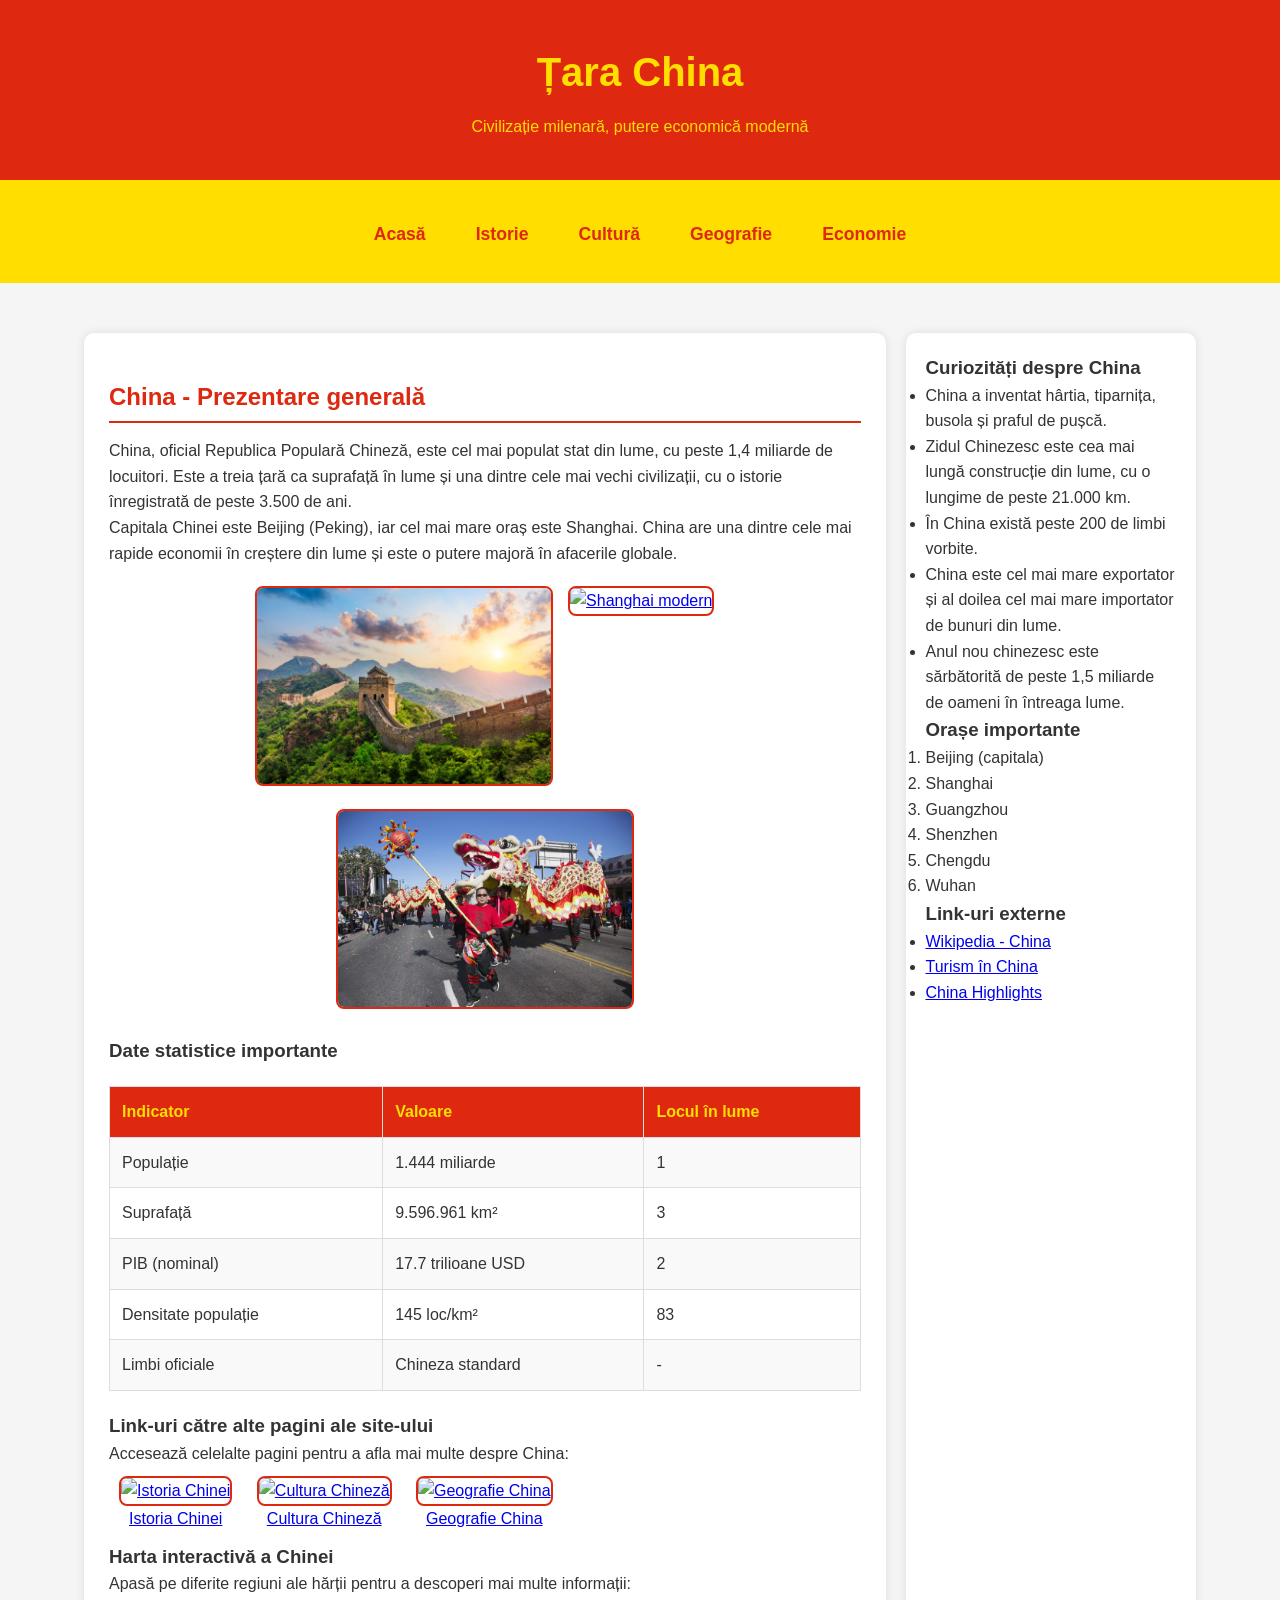
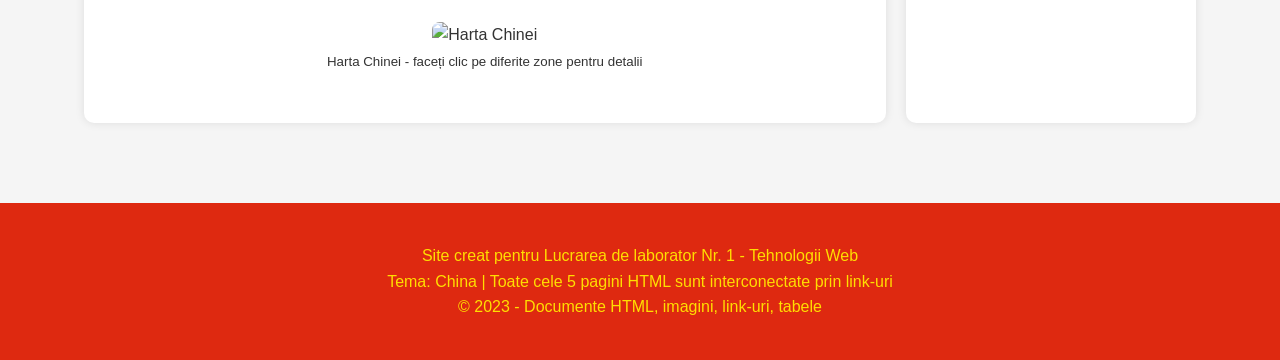
==== index.html @ f01a61a8 "Add files via upload Pentru cursul Tehnologii Web" ====
<!DOCTYPE html>
<html lang="ro">
<head>
    <meta charset="UTF-8">
    <meta name="viewport" content="width=device-width, initial-scale=1.0">
    <title>China - Pagina Principală</title>
    <link rel="stylesheet" type="text/css" href="./css/styles.css">
    
</head>
<body>
    <header>
        <div class="container">
            <h1>Țara China</h1>
            <p>Civilizație milenară, putere economică modernă</p>
        </div>
    </header>
    
    <nav>
        <div class="container">
            <ul>
                <li><a href="index.html">Acasă</a></li>
                <li><a href="pages/istorie.html">Istorie</a></li>
                <li><a href="cultura.html">Cultură</a></li>
                <li><a href="geografie.html">Geografie</a></li>
                <li><a href="economie.html">Economie</a></li>
            </ul>
        </div>
    </nav>
    
    <div class="container">
        <div class="main-content">
            <div class="content">
                <h2>China - Prezentare generală</h2>
                <p>China, oficial Republica Populară Chineză, este cel mai populat stat din lume, cu peste 1,4 miliarde de locuitori. Este a treia țară ca suprafață în lume și una dintre cele mai vechi civilizații, cu o istorie înregistrată de peste 3.500 de ani.</p>
                
                <p>Capitala Chinei este Beijing (Peking), iar cel mai mare oraș este Shanghai. China are una dintre cele mai rapide economii în creștere din lume și este o putere majoră în afacerile globale.</p>
                
                <div class="image-gallery">
                    <a href="https://ro.wikipedia.org/wiki/Marele_Zid_Chinezesc"><img src="img/greatwall.jpg" alt="Zidul Chinezesc"></a>
                    <a href="https://ro.wikipedia.org/wiki/Shanghai#%22Perla_Orientului%22_rena%C8%99te"><img src="https://images.unsplash.com/photo-1493976040374-85c8e12f0c0e?ixlib=rb-1.2.1&auto=format&fit=crop&w-600&q=80" alt="Shanghai modern"></a>
                    <a href="https://md.china-embassy.gov.cn/eng/whjy/200501/t20050128_2732259.htm"><img src="img/newyear.jpg" alt="Tradiții chinezești"></a>
                </div>
                
                <h3>Date statistice importante</h3>
                <table>
                    <tr>
                        <th>Indicator</th>
                        <th>Valoare</th>
                        <th>Locul în lume</th>
                    </tr>
                    <tr>
                        <td>Populație</td>
                        <td>1.444 miliarde</td>
                        <td>1</td>
                    </tr>
                    <tr>
                        <td>Suprafață</td>
                        <td>9.596.961 km²</td>
                        <td>3</td>
                    </tr>
                    <tr>
                        <td>PIB (nominal)</td>
                        <td>17.7 trilioane USD</td>
                        <td>2</td>
                    </tr>
                    <tr>
                        <td>Densitate populație</td>
                        <td>145 loc/km²</td>
                        <td>83</td>
                    </tr>
                    <tr>
                        <td>Limbi oficiale</td>
                        <td>Chineza standard</td>
                        <td>-</td>
                    </tr>
                </table>
                
                <h3>Link-uri către alte pagini ale site-ului</h3>
                <p>Accesează celelalte pagini pentru a afla mai multe despre China:</p>
                
                <div>
                    <a href="istorie.html" class="image-link">
                        <img src="https://images.unsplash.com/photo-1544025162-d76694265947?ixlib=rb-1.2.1&auto=format&fit=crop&w=600&q=80" alt="Istoria Chinei">
                        <div>Istoria Chinei</div>
                    </a>
                    
                    <a href="cultura.html" class="image-link">
                        <img src="https://images.unsplash.com/photo-1556742049-0cfed4f6a45d?ixlib=rb-1.2.1&auto=format&fit=crop&w=600&q=80" alt="Cultura Chineză">
                        <div>Cultura Chineză</div>
                    </a>
                    
                    <a href="geografie.html" class="image-link">
                        <img src="https://upload.wikimedia.org/wikipedia/commons/thumb/d/da/Shanghai_-_Nanjing_Road.jpeg/250px-Shanghai_-_Nanjing_Road.jpeg" alt="Geografie China">
                        <div>Geografie China</div>
                    </a>
                </div>
                
                <h3>Harta interactivă a Chinei</h3>
                <p>Apasă pe diferite regiuni ale hărții pentru a descoperi mai multe informații:</p>
                
                <div class="map-container">
                    <img id="china-map" src="https://upload.wikimedia.org/wikipedia/commons/thumb/e/ef/China_%28orthographic_projection%29.svg/800px-China_%28orthographic_projection%29.svg.png" alt="Harta Chinei" usemap="#chinamap">
                    
                    <map name="chinamap">
                        <area shape="rect" coords="450,250,550,350" href="geografie.html#beijing" alt="Beijing" title="Beijing - Capitala Chinei">
                        <area shape="circle" coords="550,400,40" href="geografie.html#shanghai" alt="Shanghai" title="Shanghai - Cel mai mare oraș">
                        <area shape="poly" coords="350,450,400,420,450,430,430,480,380,490" href="geografie.html#hongkong" alt="Hong Kong" title="Hong Kong - Regiune administrativă specială">
                    </map>
                    <p><small>Harta Chinei - faceți clic pe diferite zone pentru detalii</small></p>
                </div>
            </div>
            
            <div class="sidebar">
                <h3>Curiozități despre China</h3>
                <ul>
                    <li>China a inventat hârtia, tiparnița, busola și praful de pușcă.</li>
                    <li>Zidul Chinezesc este cea mai lungă construcție din lume, cu o lungime de peste 21.000 km.</li>
                    <li>În China există peste 200 de limbi vorbite.</li>
                    <li>China este cel mai mare exportator și al doilea cel mai mare importator de bunuri din lume.</li>
                    <li>Anul nou chinezesc este sărbătorită de peste 1,5 miliarde de oameni în întreaga lume.</li>
                </ul>
                
                <h3>Orașe importante</h3>
                <ol>
                    <li>Beijing (capitala)</li>
                    <li>Shanghai</li>
                    <li>Guangzhou</li>
                    <li>Shenzhen</li>
                    <li>Chengdu</li>
                    <li>Wuhan</li>
                </ol>
                
                <h3>Link-uri externe</h3>
                <ul>
                    <li><a href="https://en.wikipedia.org/wiki/China" target="_blank">Wikipedia - China</a></li>
                    <li><a href="https://www.travelchina.gov.cn/" target="_blank">Turism în China</a></li>
                    <li><a href="https://www.chinahighlights.com/" target="_blank">China Highlights</a></li>
                </ul>
            </div>
        </div>
    </div>
    
    <footer>
        <div class="container">
            <p>Site creat pentru Lucrarea de laborator Nr. 1 - Tehnologii Web</p>
            <p>Tema: China | Toate cele 5 pagini HTML sunt interconectate prin link-uri</p>
            <p>&copy; 2023 - Documente HTML, imagini, link-uri, tabele</p>
        </div>
    </footer>
</body>
</html>
---- css/styles.css ----
* {
            margin: 0;
            padding: 0;
            box-sizing: border-box;
            font-family: Arial, sans-serif;
        }
        
        body {
            background-color: #f5f5f5;
            color: #333;
            line-height: 1.6;
        }
        
        .container {
            width: 90%;
            max-width: 1200px;
            margin: 0 auto;
            padding: 20px;
        }
        
        header {
            background-color: #de2910;
            color: #ffde00;
            padding: 20px 0;
            text-align: center;
            border-bottom: 5px solid #ffde00;
        }
        
        h1 {
            font-size: 2.5rem;
            margin-bottom: 10px;
        }
        
        h2 {
            color: #de2910;
            margin: 20px 0 15px;
            padding-bottom: 5px;
            border-bottom: 2px solid #de2910;
        }
        
        nav {
            background-color: #ffde00;
            padding: 15px 0;
        }
        
        nav ul {
            display: flex;
            justify-content: center;
            list-style: none;
            flex-wrap: wrap;
        }
        
        nav li {
            margin: 0 15px;
        }
        
        nav a {
            text-decoration: none;
            color: #de2910;
            font-weight: bold;
            font-size: 1.1rem;
            padding: 5px 10px;
            border-radius: 5px;
            transition: background-color 0.3s;
        }
        
        nav a:hover {
            background-color: #de2910;
            color: #ffde00;
        }
        
        .main-content {
            display: flex;
            flex-wrap: wrap;
            margin: 30px 0;
            gap: 20px;
        }
        
        .content {
            flex: 3;
            min-width: 300px;
            background-color: white;
            padding: 25px;
            border-radius: 10px;
            box-shadow: 0 0 10px rgba(0,0,0,0.1);
        }
        
        .sidebar {
            flex: 1;
            min-width: 250px;
            background-color: white;
            padding: 20px;
            border-radius: 10px;
            box-shadow: 0 0 10px rgba(0,0,0,0.1);
        }
        
        .image-gallery {
            display: flex;
            flex-wrap: wrap;
            gap: 15px;
            margin: 20px 0;
            justify-content: center;
        }
        
        .image-gallery img {
            width: 100%;
            max-width: 300px;
            height: 200px;
            object-fit: cover;
            border-radius: 8px;
            border: 2px solid #de2910;
            transition: transform 0.3s;
        }
        
        .image-gallery img:hover {
            transform: scale(1.03);
        }
        
        table {
            width: 100%;
            border-collapse: collapse;
            margin: 20px 0;
        }
        
        table th, table td {
            border: 1px solid #ddd;
            padding: 12px;
            text-align: left;
        }
        
        table th {
            background-color: #de2910;
            color: #ffde00;
        }
        
        table tr:nth-child(even) {
            background-color: #f9f9f9;
        }
        
        .image-link {
            display: inline-block;
            margin: 10px;
            text-align: center;
        }
        
        .image-link img {
            width: 200px;
            height: 150px;
            object-fit: cover;
            border-radius: 8px;
            border: 2px solid #de2910;
        }
        
        .image-link:hover img {
            opacity: 0.9;
            border-color: #ffde00;
        }
        
        .map-container {
            margin: 25px 0;
            text-align: center;
        }
        
        #china-map {
            width: 100%;
            max-width: 800px;
            height: auto;
            border-radius: 8px;
        }
        
        footer {
            background-color: #de2910;
            color: #ffde00;
            text-align: center;
            padding: 20px 0;
            margin-top: 30px;
        }
        
        @media (max-width: 768px) {
            .main-content {
                flex-direction: column;
            }
            
            nav ul {
                flex-direction: column;
                align-items: center;
            }
            
            nav li {
                margin: 5px 0;
            }
        }
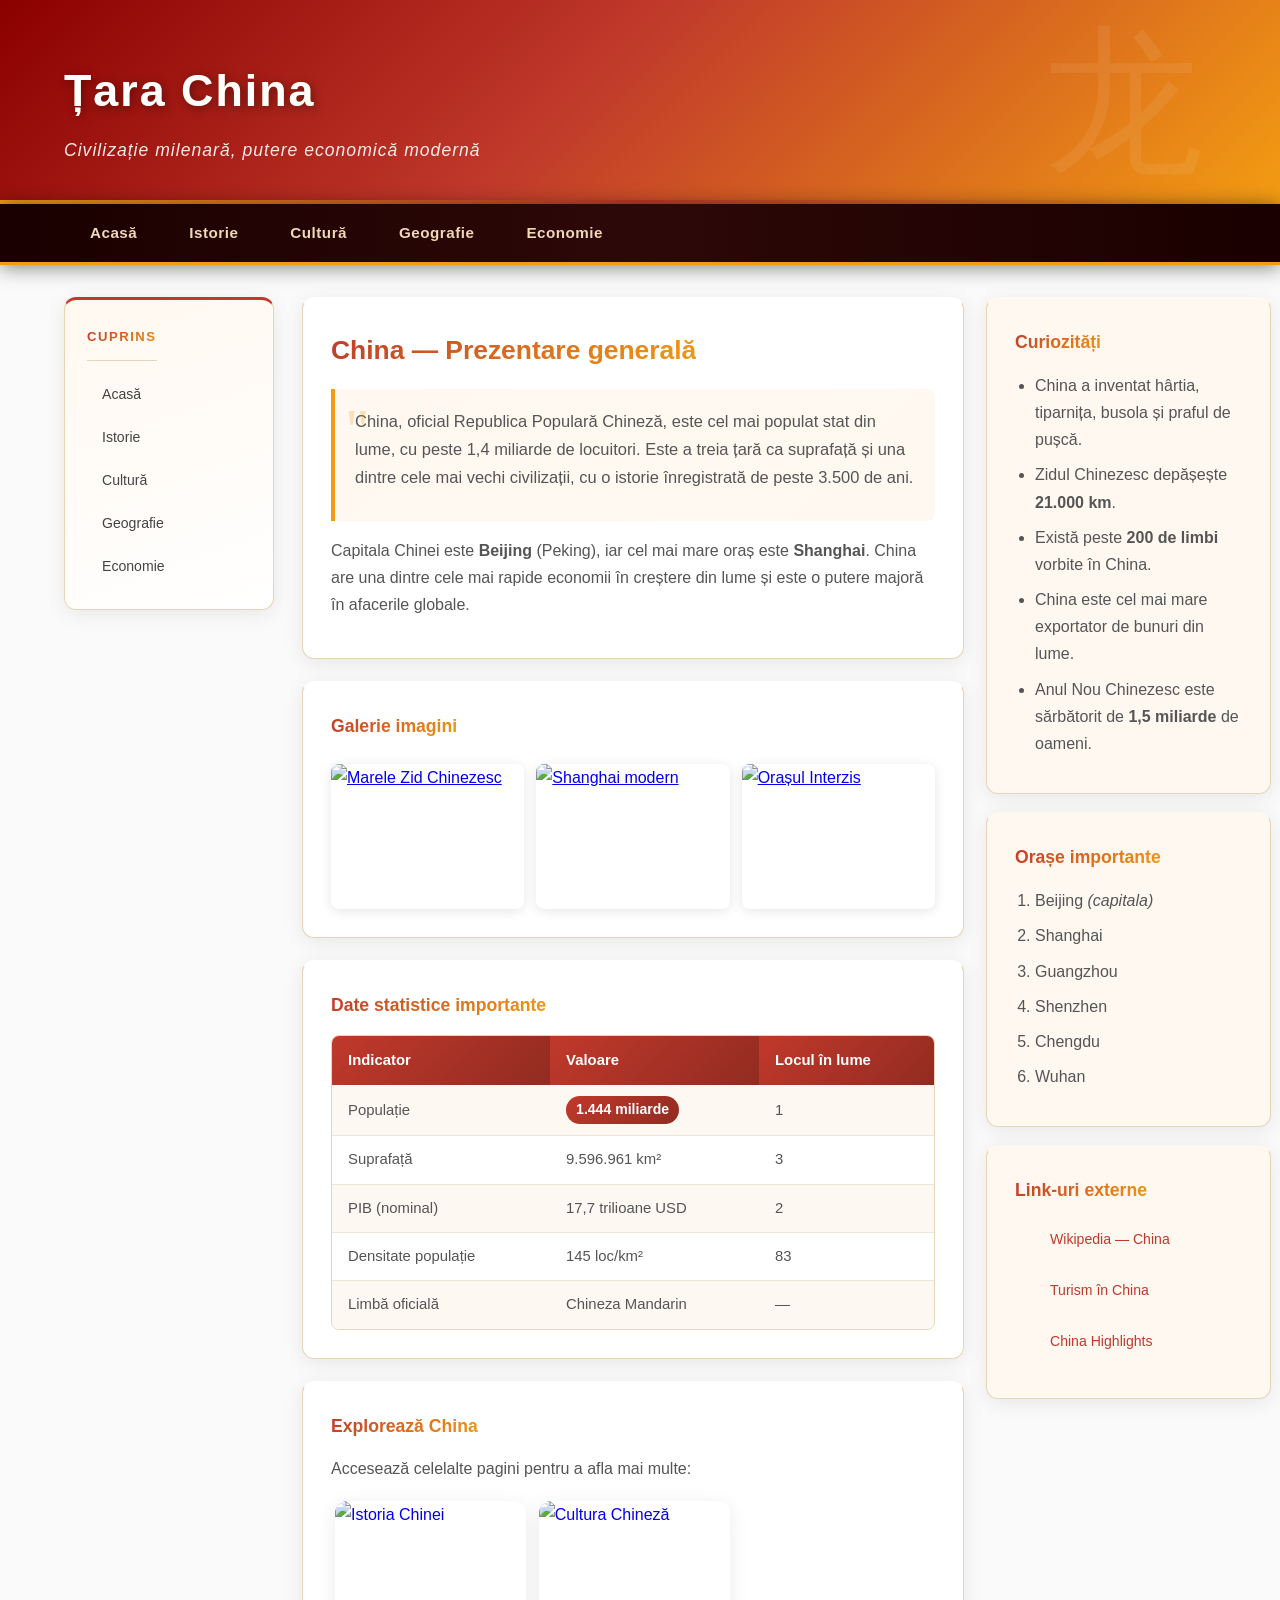
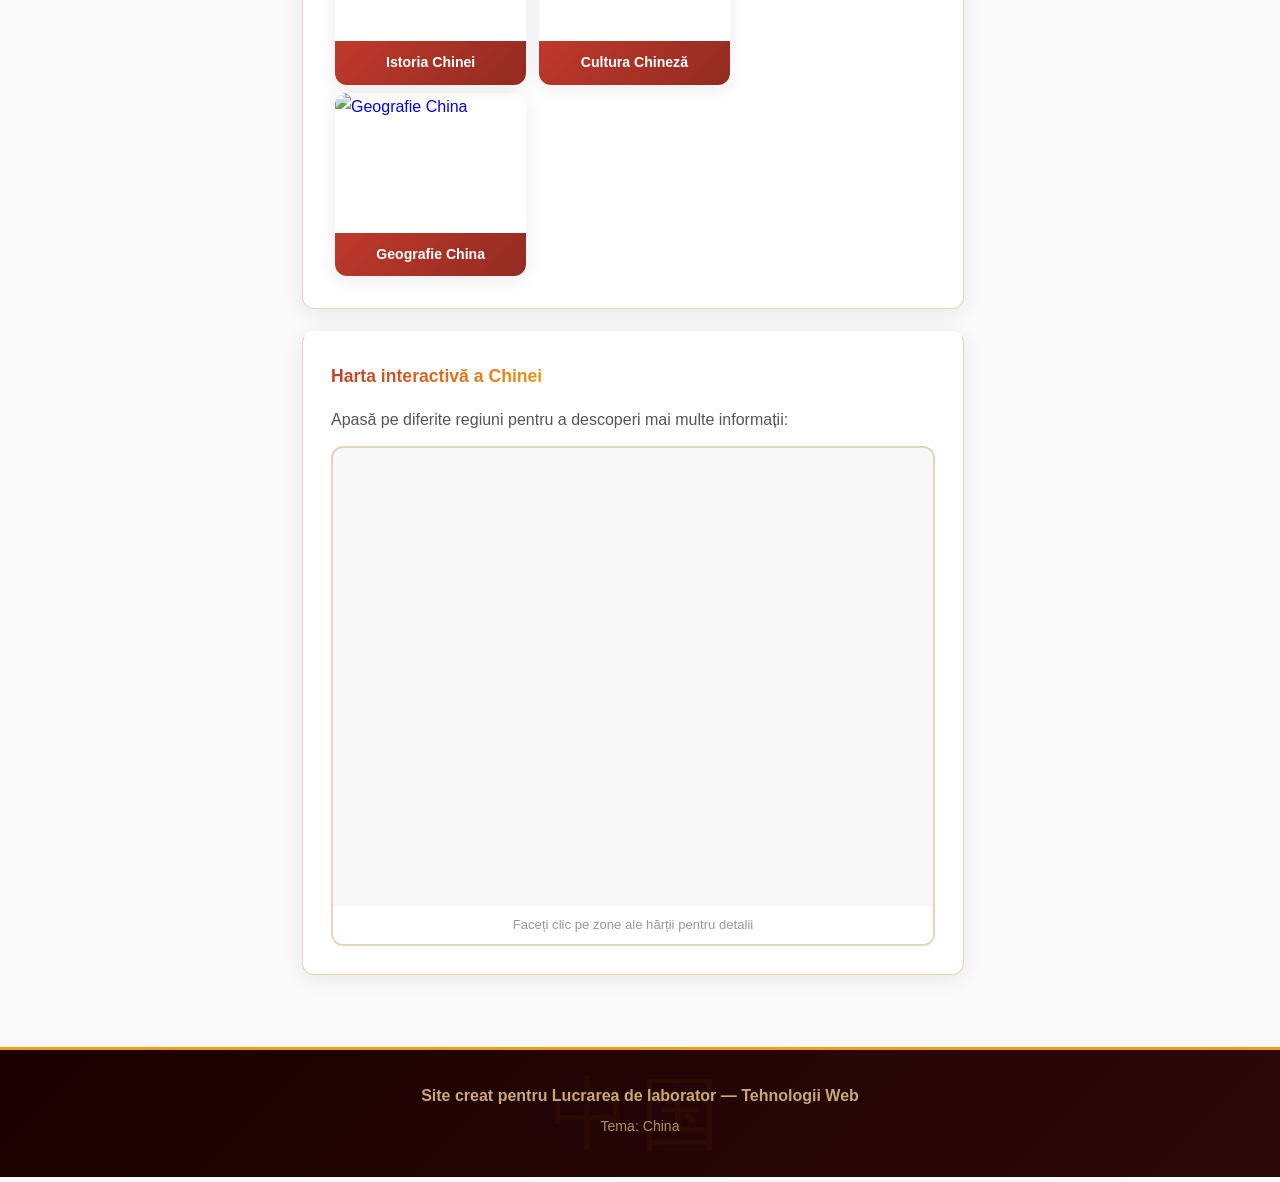
==== commit 5d492d80: "Add files via upload" ====
--- a/index.html
+++ b/index.html
@@ -3,149 +3,157 @@
 <head>
     <meta charset="UTF-8">
     <meta name="viewport" content="width=device-width, initial-scale=1.0">
-    <title>China - Pagina Principală</title>
-    <link rel="stylesheet" type="text/css" href="./css/styles.css">
-    
+    <title>China — Pagina Principală</title>
+    <link rel="stylesheet" href="css/styles.css">
 </head>
 <body>
-    <header>
-        <div class="container">
-            <h1>Țara China</h1>
+
+<header>
+    <div class="container">
+        <div class="header-content">
+            <h1 class="gradient-title">Țara China</h1>
             <p>Civilizație milenară, putere economică modernă</p>
         </div>
-    </header>
-    
-    <nav>
-        <div class="container">
-            <ul>
+    </div>
+</header>
+
+<nav>
+    <div class="container">
+        <ul>
+            <li><a href="index.html">Acasă</a></li>
+            <li><a href="pages/istorie.html">Istorie</a></li>
+            <li><a href="pages/cultura.html">Cultură</a></li>
+            <li><a href="pages/geografie.html">Geografie</a></li>
+            <li><a href="pages/economie.html">Economie</a></li>
+        </ul>
+    </div>
+</nav>
+
+<div class="container">
+    <div class="page-wrapper">
+
+        <div class="table-of-contents">
+            <h3 class="gradient-title">Cuprins</h3>
+            <ul class="contents-list">
                 <li><a href="index.html">Acasă</a></li>
                 <li><a href="pages/istorie.html">Istorie</a></li>
-                <li><a href="cultura.html">Cultură</a></li>
-                <li><a href="geografie.html">Geografie</a></li>
-                <li><a href="economie.html">Economie</a></li>
+                <li><a href="pages/cultura.html">Cultură</a></li>
+                <li><a href="pages/geografie.html">Geografie</a></li>
+                <li><a href="pages/economie.html">Economie</a></li>
             </ul>
         </div>
-    </nav>
-    
-    <div class="container">
+
         <div class="main-content">
             <div class="content">
-                <h2>China - Prezentare generală</h2>
-                <p>China, oficial Republica Populară Chineză, este cel mai populat stat din lume, cu peste 1,4 miliarde de locuitori. Este a treia țară ca suprafață în lume și una dintre cele mai vechi civilizații, cu o istorie înregistrată de peste 3.500 de ani.</p>
-                
-                <p>Capitala Chinei este Beijing (Peking), iar cel mai mare oraș este Shanghai. China are una dintre cele mai rapide economii în creștere din lume și este o putere majoră în afacerile globale.</p>
-                
-                <div class="image-gallery">
-                    <a href="https://ro.wikipedia.org/wiki/Marele_Zid_Chinezesc"><img src="img/greatwall.jpg" alt="Zidul Chinezesc"></a>
-                    <a href="https://ro.wikipedia.org/wiki/Shanghai#%22Perla_Orientului%22_rena%C8%99te"><img src="https://images.unsplash.com/photo-1493976040374-85c8e12f0c0e?ixlib=rb-1.2.1&auto=format&fit=crop&w-600&q=80" alt="Shanghai modern"></a>
-                    <a href="https://md.china-embassy.gov.cn/eng/whjy/200501/t20050128_2732259.htm"><img src="img/newyear.jpg" alt="Tradiții chinezești"></a>
+
+                <div class="content-card">
+                    <h2 class="gradient-title">China — Prezentare generală</h2>
+                    <div class="fancy-text">
+                        <p>China, oficial Republica Populară Chineză, este cel mai populat stat din lume, cu peste 1,4 miliarde de locuitori. Este a treia țară ca suprafață și una dintre cele mai vechi civilizații, cu o istorie înregistrată de peste 3.500 de ani.</p>
+                    </div>
+                    <p>Capitala Chinei este <strong>Beijing</strong> (Peking), iar cel mai mare oraș este <strong>Shanghai</strong>. China are una dintre cele mai rapide economii în creștere din lume și este o putere majoră în afacerile globale.</p>
                 </div>
-                
-                <h3>Date statistice importante</h3>
-                <table>
-                    <tr>
-                        <th>Indicator</th>
-                        <th>Valoare</th>
-                        <th>Locul în lume</th>
-                    </tr>
-                    <tr>
-                        <td>Populație</td>
-                        <td>1.444 miliarde</td>
-                        <td>1</td>
-                    </tr>
-                    <tr>
-                        <td>Suprafață</td>
-                        <td>9.596.961 km²</td>
-                        <td>3</td>
-                    </tr>
-                    <tr>
-                        <td>PIB (nominal)</td>
-                        <td>17.7 trilioane USD</td>
-                        <td>2</td>
-                    </tr>
-                    <tr>
-                        <td>Densitate populație</td>
-                        <td>145 loc/km²</td>
-                        <td>83</td>
-                    </tr>
-                    <tr>
-                        <td>Limbi oficiale</td>
-                        <td>Chineza standard</td>
-                        <td>-</td>
-                    </tr>
-                </table>
-                
-                <h3>Link-uri către alte pagini ale site-ului</h3>
-                <p>Accesează celelalte pagini pentru a afla mai multe despre China:</p>
-                
-                <div>
-                    <a href="istorie.html" class="image-link">
-                        <img src="https://images.unsplash.com/photo-1544025162-d76694265947?ixlib=rb-1.2.1&auto=format&fit=crop&w=600&q=80" alt="Istoria Chinei">
+
+                <div class="content-card">
+                    <h3 class="gradient-title">Galerie imagini</h3>
+                    <div class="image-gallery">
+                        <a href="https://ro.wikipedia.org/wiki/Marele_Zid_Chinezesc">
+                            <img src="https://images.unsplash.com/photo-1508804185872-d7badad00f7d?w=600&q=80" alt="Marele Zid Chinezesc">
+                        </a>
+                        <a href="https://ro.wikipedia.org/wiki/Shanghai">
+                            <img src="https://images.unsplash.com/photo-1493976040374-85c8e12f0c0e?w=600&q=80" alt="Shanghai modern">
+                        </a>
+                        <a href="https://ro.wikipedia.org/wiki/Orașul_Interzis">
+                            <img src="https://images.unsplash.com/photo-1537531257012-83a48cf7d3dc?w=600&q=80" alt="Orașul Interzis">
+                        </a>
+                    </div>
+                </div>
+
+                <div class="content-card">
+                    <h3 class="gradient-title">Date statistice importante</h3>
+                    <div class="table-wrapper">
+                        <table>
+                            <tr><th>Indicator</th><th>Valoare</th><th>Locul în lume</th></tr>
+                            <tr><td>Populație</td><td><span class="stat-box">1.444 miliarde</span></td><td>1</td></tr>
+                            <tr><td>Suprafață</td><td>9.596.961 km²</td><td>3</td></tr>
+                            <tr><td>PIB (nominal)</td><td>17,7 trilioane USD</td><td>2</td></tr>
+                            <tr><td>Densitate populație</td><td>145 loc/km²</td><td>83</td></tr>
+                            <tr><td>Limbă oficială</td><td>Chineza Mandarin</td><td>—</td></tr>
+                        </table>
+                    </div>
+                </div>
+
+                <div class="content-card">
+                    <h3 class="gradient-title">Explorează China</h3>
+                    <p style="margin-bottom:14px">Accesează celelalte pagini pentru a afla mai multe:</p>
+                    <a href="pages/istorie.html" class="image-link">
+                        <img src="https://images.unsplash.com/photo-1544025162-d76694265947?w=600&q=80" alt="Istoria Chinei">
                         <div>Istoria Chinei</div>
                     </a>
-                    
-                    <a href="cultura.html" class="image-link">
-                        <img src="https://images.unsplash.com/photo-1556742049-0cfed4f6a45d?ixlib=rb-1.2.1&auto=format&fit=crop&w=600&q=80" alt="Cultura Chineză">
+                    <a href="pages/cultura.html" class="image-link">
+                        <img src="https://images.unsplash.com/photo-1526779259212-939e64788e3c?w=600&q=80" alt="Cultura Chineză">
                         <div>Cultura Chineză</div>
                     </a>
-                    
-                    <a href="geografie.html" class="image-link">
-                        <img src="https://upload.wikimedia.org/wikipedia/commons/thumb/d/da/Shanghai_-_Nanjing_Road.jpeg/250px-Shanghai_-_Nanjing_Road.jpeg" alt="Geografie China">
+                    <a href="pages/geografie.html" class="image-link">
+                        <img src="https://images.unsplash.com/photo-1537531257012-83a48cf7d3dc?w=600&q=80" alt="Geografie China">
                         <div>Geografie China</div>
                     </a>
                 </div>
-                
-                <h3>Harta interactivă a Chinei</h3>
-                <p>Apasă pe diferite regiuni ale hărții pentru a descoperi mai multe informații:</p>
-                
-                <div class="map-container">
-                    <img id="china-map" src="https://upload.wikimedia.org/wikipedia/commons/thumb/e/ef/China_%28orthographic_projection%29.svg/800px-China_%28orthographic_projection%29.svg.png" alt="Harta Chinei" usemap="#chinamap">
-                    
-                    <map name="chinamap">
-                        <area shape="rect" coords="450,250,550,350" href="geografie.html#beijing" alt="Beijing" title="Beijing - Capitala Chinei">
-                        <area shape="circle" coords="550,400,40" href="geografie.html#shanghai" alt="Shanghai" title="Shanghai - Cel mai mare oraș">
-                        <area shape="poly" coords="350,450,400,420,450,430,430,480,380,490" href="geografie.html#hongkong" alt="Hong Kong" title="Hong Kong - Regiune administrativă specială">
-                    </map>
-                    <p><small>Harta Chinei - faceți clic pe diferite zone pentru detalii</small></p>
+
+                <div class="content-card">
+                    <h3 class="gradient-title">Harta interactivă a Chinei</h3>
+                    <p style="margin-bottom:12px">Apasă pe diferite regiuni pentru a descoperi mai multe informații:</p>
+                    <div class="map-container">
+                        <iframe src="https://www.google.com/maps/embed?pb=!1m18!1m12!1m3!1d27139395.093805272!2d82.75953718594563!3d33.86609582524877!2m3!1f0!2f0!3f0!3m2!1i1024!2i768!4f13.1!3m3!1m2!1s0x31508e64e5c642c1%3A0x951daa7c349f366f!2sChina!5e0!3m2!1sro!2s!4v1773063810175!5m2!1sro!2s" width="600" height="450" style="border:0;" allowfullscreen="" loading="lazy" referrerpolicy="no-referrer-when-downgrade"></iframe>
+                        <small>Faceți clic pe zone ale hărții pentru detalii</small>
+                    </div>
                 </div>
+
             </div>
-            
-            <div class="sidebar">
-                <h3>Curiozități despre China</h3>
-                <ul>
-                    <li>China a inventat hârtia, tiparnița, busola și praful de pușcă.</li>
-                    <li>Zidul Chinezesc este cea mai lungă construcție din lume, cu o lungime de peste 21.000 km.</li>
-                    <li>În China există peste 200 de limbi vorbite.</li>
-                    <li>China este cel mai mare exportator și al doilea cel mai mare importator de bunuri din lume.</li>
-                    <li>Anul nou chinezesc este sărbătorită de peste 1,5 miliarde de oameni în întreaga lume.</li>
-                </ul>
-                
-                <h3>Orașe importante</h3>
-                <ol>
-                    <li>Beijing (capitala)</li>
-                    <li>Shanghai</li>
-                    <li>Guangzhou</li>
-                    <li>Shenzhen</li>
-                    <li>Chengdu</li>
-                    <li>Wuhan</li>
-                </ol>
-                
-                <h3>Link-uri externe</h3>
-                <ul>
-                    <li><a href="https://en.wikipedia.org/wiki/China" target="_blank">Wikipedia - China</a></li>
-                    <li><a href="https://www.travelchina.gov.cn/" target="_blank">Turism în China</a></li>
-                    <li><a href="https://www.chinahighlights.com/" target="_blank">China Highlights</a></li>
-                </ul>
+
+            <div class="sidebar sidebar-section">
+                <div class="content-card">
+                    <h3 class="gradient-title">Curiozități</h3>
+                    <ul>
+                        <li>China a inventat hârtia, tiparnița, busola și praful de pușcă.</li>
+                        <li>Zidul Chinezesc depășește <strong>21.000 km</strong>.</li>
+                        <li>Există peste <strong>200 de limbi</strong> vorbite în China.</li>
+                        <li>China este cel mai mare exportator de bunuri din lume.</li>
+                        <li>Anul Nou Chinezesc este sărbătorit de <strong>1,5 miliarde</strong> de oameni.</li>
+                    </ul>
+                </div>
+
+                <div class="content-card">
+                    <h3 class="gradient-title">Orașe importante</h3>
+                    <ol>
+                        <li>Beijing <em>(capitala)</em></li>
+                        <li>Shanghai</li>
+                        <li>Guangzhou</li>
+                        <li>Shenzhen</li>
+                        <li>Chengdu</li>
+                        <li>Wuhan</li>
+                    </ol>
+                </div>
+
+                <div class="content-card">
+                    <h3 class="gradient-title">Link-uri externe</h3>
+                    <ul class="contents-list" style="flex-direction:column">
+                        <li><a href="https://en.wikipedia.org/wiki/China" target="_blank">Wikipedia — China</a></li>
+                        <li><a href="https://www.travelchina.gov.cn/" target="_blank">Turism în China</a></li>
+                        <li><a href="https://www.chinahighlights.com/" target="_blank">China Highlights</a></li>
+                    </ul>
+                </div>
             </div>
         </div>
     </div>
-    
-    <footer>
-        <div class="container">
-            <p>Site creat pentru Lucrarea de laborator Nr. 1 - Tehnologii Web</p>
-            <p>Tema: China | Toate cele 5 pagini HTML sunt interconectate prin link-uri</p>
-            <p>&copy; 2023 - Documente HTML, imagini, link-uri, tabele</p>
-        </div>
-    </footer>
+</div>
+
+<footer>
+    <div class="container">
+        <p>Site creat pentru Lucrarea de laborator — Tehnologii Web</p>
+        <p>Tema: China </p>
+        
+    </div>
+</footer>
 </body>
-</html>
+</html>
--- a/css/styles.css
+++ b/css/styles.css
@@ -1,193 +1,201 @@
-
-        * {
-            margin: 0;
-            padding: 0;
-            box-sizing: border-box;
-            font-family: Arial, sans-serif;
-        }
-        
-        body {
-            background-color: #f5f5f5;
-            color: #333;
-            line-height: 1.6;
-        }
-        
-        .container {
-            width: 90%;
-            max-width: 1200px;
-            margin: 0 auto;
-            padding: 20px;
-        }
-        
-        header {
-            background-color: #de2910;
-            color: #ffde00;
-            padding: 20px 0;
-            text-align: center;
-            border-bottom: 5px solid #ffde00;
-        }
-        
-        h1 {
-            font-size: 2.5rem;
-            margin-bottom: 10px;
-        }
-        
-        h2 {
-            color: #de2910;
-            margin: 20px 0 15px;
-            padding-bottom: 5px;
-            border-bottom: 2px solid #de2910;
-        }
-        
-        nav {
-            background-color: #ffde00;
-            padding: 15px 0;
-        }
-        
-        nav ul {
-            display: flex;
-            justify-content: center;
-            list-style: none;
-            flex-wrap: wrap;
-        }
-        
-        nav li {
-            margin: 0 15px;
-        }
-        
-        nav a {
-            text-decoration: none;
-            color: #de2910;
-            font-weight: bold;
-            font-size: 1.1rem;
-            padding: 5px 10px;
-            border-radius: 5px;
-            transition: background-color 0.3s;
-        }
-        
-        nav a:hover {
-            background-color: #de2910;
-            color: #ffde00;
-        }
-        
-        .main-content {
-            display: flex;
-            flex-wrap: wrap;
-            margin: 30px 0;
-            gap: 20px;
-        }
-        
-        .content {
-            flex: 3;
-            min-width: 300px;
-            background-color: white;
-            padding: 25px;
-            border-radius: 10px;
-            box-shadow: 0 0 10px rgba(0,0,0,0.1);
-        }
-        
-        .sidebar {
-            flex: 1;
-            min-width: 250px;
-            background-color: white;
-            padding: 20px;
-            border-radius: 10px;
-            box-shadow: 0 0 10px rgba(0,0,0,0.1);
-        }
-        
-        .image-gallery {
-            display: flex;
-            flex-wrap: wrap;
-            gap: 15px;
-            margin: 20px 0;
-            justify-content: center;
-        }
-        
-        .image-gallery img {
-            width: 100%;
-            max-width: 300px;
-            height: 200px;
-            object-fit: cover;
-            border-radius: 8px;
-            border: 2px solid #de2910;
-            transition: transform 0.3s;
-        }
-        
-        .image-gallery img:hover {
-            transform: scale(1.03);
-        }
-        
-        table {
-            width: 100%;
-            border-collapse: collapse;
-            margin: 20px 0;
-        }
-        
-        table th, table td {
-            border: 1px solid #ddd;
-            padding: 12px;
-            text-align: left;
-        }
-        
-        table th {
-            background-color: #de2910;
-            color: #ffde00;
-        }
-        
-        table tr:nth-child(even) {
-            background-color: #f9f9f9;
-        }
-        
-        .image-link {
-            display: inline-block;
-            margin: 10px;
-            text-align: center;
-        }
-        
-        .image-link img {
-            width: 200px;
-            height: 150px;
-            object-fit: cover;
-            border-radius: 8px;
-            border: 2px solid #de2910;
-        }
-        
-        .image-link:hover img {
-            opacity: 0.9;
-            border-color: #ffde00;
-        }
-        
-        .map-container {
-            margin: 25px 0;
-            text-align: center;
-        }
-        
-        #china-map {
-            width: 100%;
-            max-width: 800px;
-            height: auto;
-            border-radius: 8px;
-        }
-        
-        footer {
-            background-color: #de2910;
-            color: #ffde00;
-            text-align: center;
-            padding: 20px 0;
-            margin-top: 30px;
-        }
-        
-        @media (max-width: 768px) {
-            .main-content {
-                flex-direction: column;
-            }
-            
-            nav ul {
-                flex-direction: column;
-                align-items: center;
-            }
-            
-            nav li {
-                margin: 5px 0;
-            }
-        }+*, *::before, *::after { box-sizing: border-box; margin: 0; padding: 0; }
+
+:root {
+    --red: #c0392b; --gold: #f39c12; --dark-red: #922b21;
+    --text: #333; --bg: #fafafa; --card-bg: #ffffff;
+    --sidebar-bg: #fff8f0; --border: #e8d5b7;
+    --shadow: 0 4px 20px rgba(0,0,0,0.08);
+    --shadow-red: 0 8px 30px rgba(192,57,43,0.2);
+    --radius: 12px; --transition: 0.3s ease;
+}
+
+html { scroll-behavior: smooth; }
+
+body {
+    font-family: 'Segoe UI', Tahoma, Geneva, Verdana, sans-serif;
+    background: var(--bg); color: var(--text); line-height: 1.7; font-size: 16px;
+}
+
+.gradient-title {
+    background: linear-gradient(135deg, var(--red), var(--gold));
+    -webkit-background-clip: text; -webkit-text-fill-color: transparent;
+    background-clip: text; display: inline-block;
+}
+
+/* ── HEADER ── */
+header {
+    background: linear-gradient(135deg, #8b0000 0%, #c0392b 45%, #f39c12 100%);
+    padding: 52px 0 38px; position: relative; overflow: hidden;
+}
+header::before {
+    content: '龙'; position: absolute; right: 6%; top: 50%;
+    transform: translateY(-50%); font-size: 160px; opacity: 0.07; color: white;
+}
+header::after {
+    content: ''; position: absolute; bottom: 0; left: 0; right: 0;
+    height: 4px; background: linear-gradient(90deg, var(--gold), var(--red), var(--gold));
+}
+.header-content h1 {
+    font-size: 2.8rem; font-weight: 800; letter-spacing: 2px;
+    -webkit-text-fill-color: white; text-shadow: 2px 2px 10px rgba(0,0,0,0.4); margin-bottom: 8px;
+}
+.header-content p { font-size: 1.1rem; color: rgba(255,255,255,0.9); letter-spacing: 1px; font-style: italic; }
+
+/* ── NAV ── */
+nav {
+    background: linear-gradient(90deg, #1a0000, #2d0808, #1a0000);
+    border-bottom: 3px solid var(--gold); position: sticky; top: 0; z-index: 100;
+    box-shadow: 0 2px 20px rgba(0,0,0,0.5);
+}
+nav ul { list-style: none; display: flex; flex-wrap: wrap; }
+nav ul li a {
+    display: block; padding: 16px 26px; text-decoration: none;
+    font-weight: 600; font-size: 0.95rem; transition: var(--transition);
+    position: relative; letter-spacing: 0.5px;
+}
+nav ul li a::after {
+    content: ''; position: absolute; bottom: 0; left: 50%; right: 50%;
+    height: 3px; background: var(--gold); transition: var(--transition);
+}
+nav ul li a:link    { color: #f0d9b5; }
+nav ul li a:visited { color: #d4b896; }
+nav ul li a:hover   { color: var(--gold); background: rgba(243,156,18,0.1); }
+nav ul li a:hover::after { left: 0; right: 0; }
+nav ul li a:active  { color: #fff; background: rgba(243,156,18,0.25); }
+nav ul li a:focus   { outline: 2px solid var(--gold); outline-offset: -2px; }
+
+/* ── LAYOUT ── */
+.container { max-width: 1200px; margin: 0 auto; padding: 0 24px; }
+
+.page-wrapper {
+    display: grid; grid-template-columns: 210px 1fr;
+    gap: 28px; padding: 32px 0; align-items: start;
+}
+
+/* ── TABLE OF CONTENTS ── */
+.table-of-contents {
+    background: linear-gradient(160deg, #fff8f0, #fff); border: 1px solid var(--border);
+    border-radius: var(--radius); padding: 22px; position: sticky; top: 70px;
+    box-shadow: var(--shadow); border-top: 3px solid var(--red);
+}
+.table-of-contents h3 {
+    font-size: 0.82rem; text-transform: uppercase; letter-spacing: 1.5px;
+    margin-bottom: 14px; padding-bottom: 12px; border-bottom: 1px solid var(--border);
+}
+.contents-list { list-style: none; display: flex; flex-direction: column; gap: 3px; }
+.contents-list li a:link {
+    display: block; padding: 8px 12px; color: #444; text-decoration: none;
+    border-radius: 6px; font-size: 0.88rem; transition: var(--transition);
+    border-left: 3px solid transparent;
+}
+.contents-list li a:visited { color: #7b3f00; border-left-color: rgba(123,63,0,0.25); }
+.contents-list li a:hover   { color: var(--red); background: rgba(192,57,43,0.06); border-left-color: var(--red); padding-left: 16px; }
+.contents-list li a:active  { color: var(--dark-red); background: rgba(192,57,43,0.15); }
+.contents-list li a:focus   { outline: 2px dashed var(--gold); outline-offset: 2px; }
+
+/* ── MAIN CONTENT ── */
+.main-content { display: grid; grid-template-columns: 1fr 285px; gap: 22px; align-items: start; }
+.content { display: flex; flex-direction: column; gap: 22px; }
+
+/* ── CARDS ── */
+.content-card {
+    background: var(--card-bg); border-radius: var(--radius); padding: 28px;
+    box-shadow: var(--shadow); border: 1px solid var(--border);
+    transition: transform var(--transition), box-shadow var(--transition), border-top-color var(--transition);
+    border-top: 3px solid transparent;
+}
+.content-card:hover { border-top-color: var(--red); box-shadow: var(--shadow-red); transform: translateY(-3px); }
+.content-card h2 { font-size: 1.65rem; margin-bottom: 16px; }
+.content-card h3 { font-size: 1.1rem; margin-bottom: 14px; }
+.content-card p  { margin-bottom: 12px; color: #555; }
+.content-card ul, .content-card ol { padding-left: 20px; color: #555; }
+.content-card li { margin-bottom: 8px; }
+
+/* ── FANCY TEXT ── */
+.fancy-text {
+    background: linear-gradient(135deg, #fff8f0, #fef9f0);
+    border-left: 4px solid var(--gold); border-radius: 0 8px 8px 0;
+    padding: 18px 20px; margin-bottom: 16px; font-size: 1.03rem; color: #444; position: relative;
+}
+.fancy-text::before {
+    content: '"'; position: absolute; top: -10px; left: 10px;
+    font-size: 60px; color: var(--gold); opacity: 0.25; font-family: Georgia, serif;
+}
+
+/* ── STAT BOX ── */
+.stat-box {
+    display: inline-block; background: linear-gradient(135deg, var(--red), var(--dark-red));
+    color: white; padding: 2px 10px; border-radius: 20px; font-size: 0.88rem; font-weight: 600;
+}
+
+/* ── TABLE ── */
+.table-wrapper { overflow-x: auto; border-radius: 8px; border: 1px solid var(--border); }
+table { width: 100%; border-collapse: collapse; font-size: 0.93rem; }
+th { background: linear-gradient(135deg, var(--red), var(--dark-red)); color: white; padding: 12px 16px; text-align: left; font-weight: 600; }
+td { padding: 11px 16px; border-bottom: 1px solid #f0e6d6; color: #555; transition: background var(--transition); }
+tr:last-child td { border-bottom: none; }
+tr:nth-child(even) td { background: #fdf8f2; }
+tr:hover td { background: #fff3e8; color: #333; }
+
+/* ── GALLERY ── */
+.image-gallery { display: grid; grid-template-columns: repeat(3, 1fr); gap: 12px; margin-top: 8px; }
+.image-gallery a { display: block; border-radius: 8px; overflow: hidden; aspect-ratio: 4/3; box-shadow: 0 2px 12px rgba(0,0,0,0.1); }
+.image-gallery img { width: 100%; height: 100%; object-fit: cover; display: block; transition: transform 0.45s ease; }
+.image-gallery a:hover img { transform: scale(1.1); }
+
+/* ── IMAGE LINKS ── */
+.image-link {
+    display: inline-block; border-radius: var(--radius); overflow: hidden;
+    width: calc(33% - 8px); margin: 4px; vertical-align: top;
+    box-shadow: var(--shadow); transition: transform var(--transition), box-shadow var(--transition); text-decoration: none;
+}
+.image-link img { width: 100%; height: 140px; object-fit: cover; display: block; transition: transform 0.4s ease; }
+.image-link > div {
+    padding: 10px 12px; background: linear-gradient(135deg, var(--red), var(--dark-red));
+    color: white; font-weight: 600; font-size: 0.88rem; text-align: center; -webkit-text-fill-color: white;
+}
+.image-link:hover { box-shadow: var(--shadow-red); transform: translateY(-5px); }
+.image-link:hover img { transform: scale(1.06); }
+
+/* ── MAP ── */
+.map-container {
+    border-radius: var(--radius); overflow: hidden; border: 2px solid var(--border);
+    text-align: center; background: #f8f8f8; cursor: crosshair;
+}
+.map-container img { max-width: 100%; display: block; margin: 0 auto; }
+.map-container small { display: block; padding: 8px; color: #999; background: white; font-size: 0.82rem; }
+
+/* ── SIDEBAR ── */
+.sidebar { display: flex; flex-direction: column; gap: 18px; }
+.sidebar-section .content-card { background: var(--sidebar-bg); }
+.sidebar-section .content-card:hover { border-top-color: var(--gold); box-shadow: 0 8px 30px rgba(243,156,18,0.2); }
+.sidebar .contents-list li a:link    { color: var(--red); }
+.sidebar .contents-list li a:visited { color: var(--dark-red); }
+.sidebar .contents-list li a:hover   { color: #c87f00; border-left-color: var(--gold); background: rgba(243,156,18,0.08); }
+
+/* ── FOOTER ── */
+footer {
+    background: linear-gradient(135deg, #1a0000, #2d0808); color: #c9a96e;
+    padding: 32px 0; text-align: center; margin-top: 40px; border-top: 3px solid var(--gold); position: relative;
+}
+footer::before {
+    content: '中国'; position: absolute; left: 50%; top: 50%;
+    transform: translate(-50%, -50%); font-size: 80px; opacity: 0.04; color: var(--gold); letter-spacing: 10px;
+}
+footer p { margin-bottom: 6px; font-size: 0.88rem; opacity: 0.85; position: relative; }
+footer p:first-child { font-size: 1rem; font-weight: 600; opacity: 1; }
+
+/* ── RESPONSIVE ── */
+@media (max-width: 1050px) {
+    .page-wrapper { grid-template-columns: 1fr; }
+    .table-of-contents { position: static; }
+    .contents-list { flex-direction: row; flex-wrap: wrap; }
+    .main-content { grid-template-columns: 1fr; }
+    .sidebar { display: grid; grid-template-columns: repeat(auto-fit, minmax(240px, 1fr)); }
+}
+@media (max-width: 640px) {
+    .header-content h1 { font-size: 2rem; }
+    .image-gallery { grid-template-columns: 1fr 1fr; }
+    .image-link { width: calc(50% - 8px); }
+    nav ul li a { padding: 12px 14px; font-size: 0.85rem; }
+}
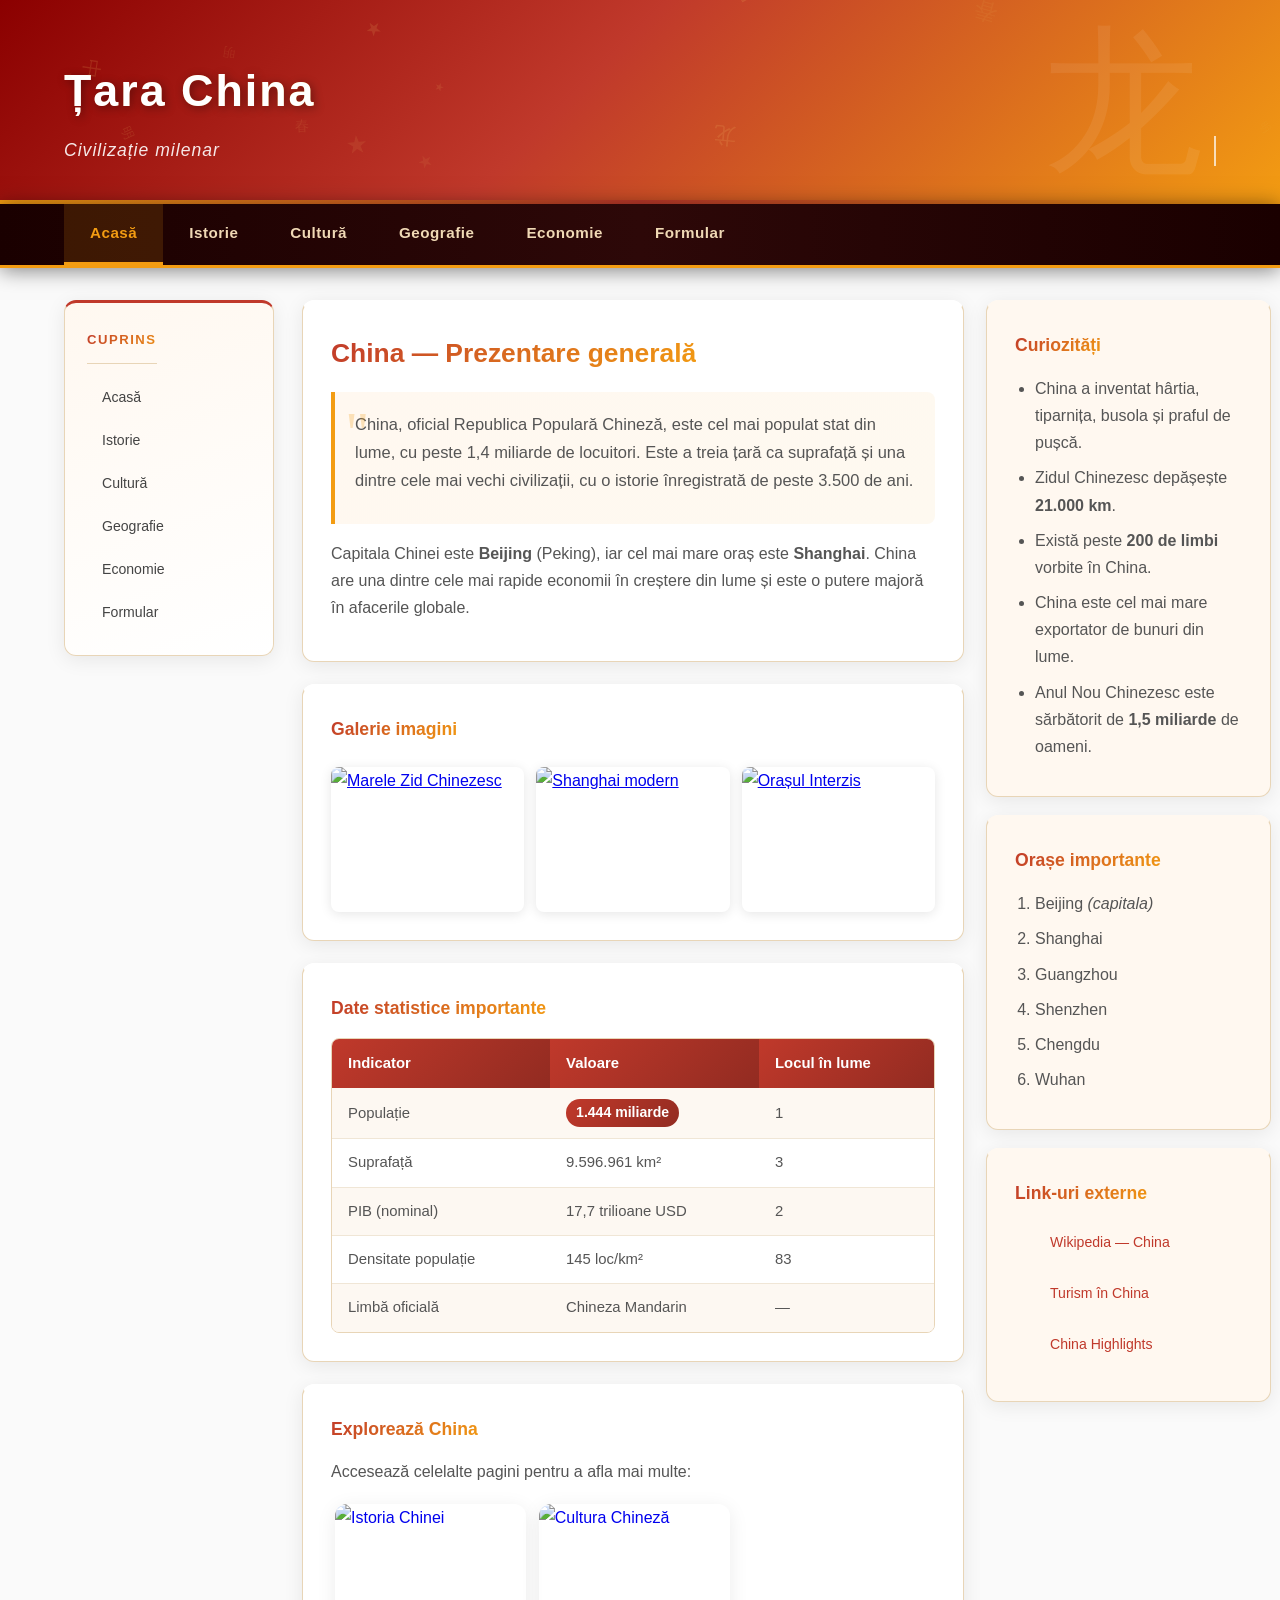
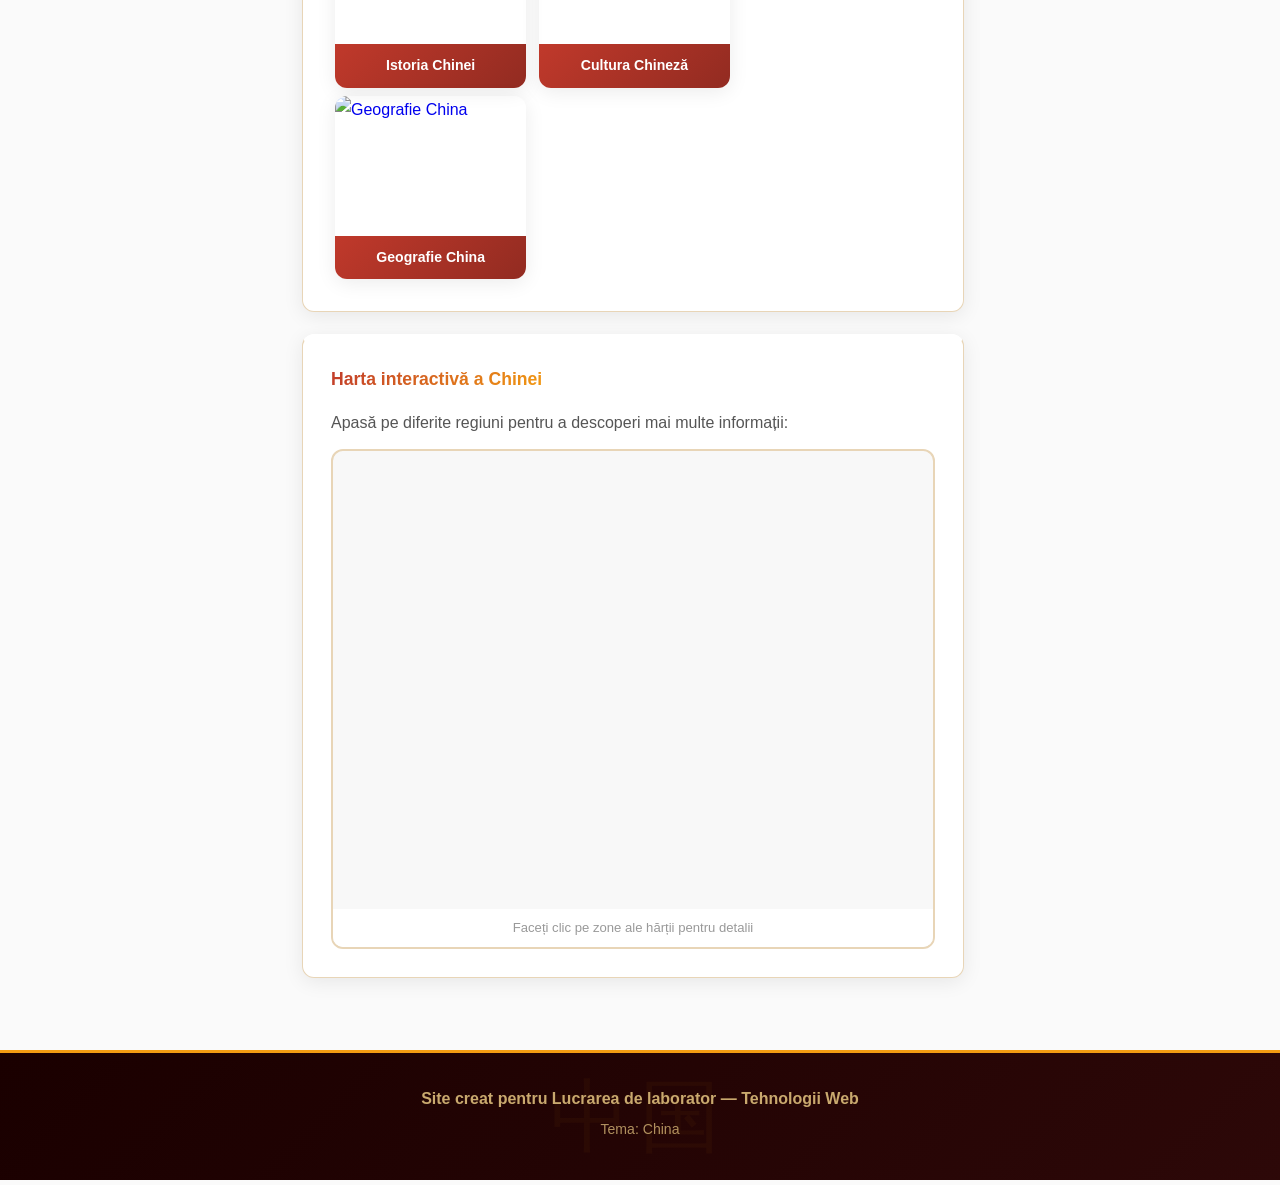
==== commit 4f517041: "Add files via upload" ====
--- a/index.html
+++ b/index.html
@@ -25,6 +25,7 @@
             <li><a href="pages/cultura.html">Cultură</a></li>
             <li><a href="pages/geografie.html">Geografie</a></li>
             <li><a href="pages/economie.html">Economie</a></li>
+            <li><a href="formular.html">Formular</a></li>
         </ul>
     </div>
 </nav>
@@ -40,6 +41,7 @@
                 <li><a href="pages/cultura.html">Cultură</a></li>
                 <li><a href="pages/geografie.html">Geografie</a></li>
                 <li><a href="pages/economie.html">Economie</a></li>
+                <li><a href="formular.html">Formular</a></li>
             </ul>
         </div>
 
@@ -152,8 +154,87 @@
     <div class="container">
         <p>Site creat pentru Lucrarea de laborator — Tehnologii Web</p>
         <p>Tema: China </p>
-        
     </div>
 </footer>
+
+
+<script>
+(function(){
+    "use strict";
+    function initHeaderParticles(){
+        var header=document.querySelector("header");if(!header)return;
+        var canvas=document.createElement("canvas");
+        canvas.style.cssText="position:absolute;top:0;left:0;width:100%;height:100%;pointer-events:none;z-index:1;";
+        header.appendChild(canvas);
+        var ctx=canvas.getContext("2d");
+        var CHARS=["龙","中","国","华","明","福","寿","春","★","✦"];
+        var particles=[];
+        function resize(){canvas.width=header.offsetWidth;canvas.height=header.offsetHeight;}
+        resize();window.addEventListener("resize",resize);
+        function mkP(){return{x:Math.random()*canvas.width,y:canvas.height+20,char:CHARS[Math.floor(Math.random()*CHARS.length)],size:10+Math.random()*18,speed:0.3+Math.random()*0.6,opacity:0.06+Math.random()*0.1,drift:(Math.random()-0.5)*0.4,rot:Math.random()*Math.PI*2,rs:(Math.random()-0.5)*0.02};}
+        for(var i=0;i<14;i++){var p=mkP();p.y=Math.random()*canvas.height;particles.push(p);}
+        (function anim(){
+            ctx.clearRect(0,0,canvas.width,canvas.height);
+            particles.forEach(function(p,i){ctx.save();ctx.translate(p.x,p.y);ctx.rotate(p.rot);ctx.globalAlpha=p.opacity;ctx.fillStyle="#f5d06e";ctx.font=p.size+"px serif";ctx.fillText(p.char,0,0);ctx.restore();p.y-=p.speed;p.x+=p.drift;p.rot+=p.rs;if(p.y<-30)particles[i]=mkP();});
+            requestAnimationFrame(anim);
+        })();
+    }
+    function initScrollReveal(){
+        var cards=document.querySelectorAll(".content-card");if(!cards.length)return;
+        cards.forEach(function(c,i){c.style.opacity="0";c.style.transform="translateY(30px)";c.style.transition="opacity 0.6s ease "+(i*0.08)+"s, transform 0.6s ease "+(i*0.08)+"s";});
+        var obs=new IntersectionObserver(function(entries){entries.forEach(function(e){if(e.isIntersecting){e.target.style.opacity="1";e.target.style.transform="translateY(0)";obs.unobserve(e.target);}});},{threshold:0.1,rootMargin:"0px 0px -40px 0px"});
+        cards.forEach(function(c){obs.observe(c);});
+    }
+    function initTypingEffect(){
+        var sub=document.querySelector(".header-content p");if(!sub)return;
+        var texts=["Civilizație milenară, putere economică modernă","Peste 5.000 de ani de istorie și cultură","Cel mai populat stat din lume","De la Marele Zid la inteligența artificială"];
+        var idx=0,ci=0,del=false;
+        sub.style.borderRight="2px solid rgba(255,255,255,0.7)";sub.style.paddingRight="4px";sub.style.animation="cursorBlink 0.7s step-end infinite";
+        if(!document.getElementById("typing-style")){var s=document.createElement("style");s.id="typing-style";s.textContent="@keyframes cursorBlink{0%,100%{border-color:rgba(255,255,255,0.7)}50%{border-color:transparent}}";document.head.appendChild(s);}
+        function type(){var t=texts[idx];sub.textContent=del?t.substring(0,ci-1):t.substring(0,ci+1);del?ci--:ci++;if(!del&&ci===t.length){del=true;setTimeout(type,2200);return;}if(del&&ci===0){del=false;idx=(idx+1)%texts.length;}setTimeout(type,del?30:60);}
+        setTimeout(type,1000);
+    }
+    function initNavHighlight(){
+        var cur=window.location.pathname.split("/").pop()||"index.html";
+        document.querySelectorAll("nav ul li a").forEach(function(l){if(l.getAttribute("href").split("/").pop()===cur){l.style.color="var(--gold)";l.style.background="rgba(243,156,18,0.15)";l.style.borderBottom="3px solid var(--gold)";}});
+    }
+    function initStatBoxes(){
+        var boxes=document.querySelectorAll(".stat-box");if(!boxes.length)return;
+        if(!document.getElementById("stat-style")){var s=document.createElement("style");s.id="stat-style";s.textContent="@keyframes statPop{0%{transform:scale(0.5);opacity:0.3}70%{transform:scale(1.15)}100%{transform:scale(1);opacity:1}}";document.head.appendChild(s);}
+        var obs=new IntersectionObserver(function(entries){entries.forEach(function(e){if(e.isIntersecting){e.target.style.animation="statPop 0.5s cubic-bezier(0.34,1.56,0.64,1)";obs.unobserve(e.target);}});},{threshold:0.5});
+        boxes.forEach(function(b){obs.observe(b);});
+    }
+    function initGallery(){
+        document.querySelectorAll(".image-gallery a").forEach(function(link){
+            var img=link.querySelector("img");if(!img)return;
+            link.style.position="relative";
+            var ov=document.createElement("div");ov.style.cssText="position:absolute;bottom:0;left:0;right:0;background:linear-gradient(transparent,rgba(139,0,0,0.8));color:white;font-size:0.8rem;font-weight:600;padding:20px 10px 10px;opacity:0;transition:opacity 0.35s ease;pointer-events:none;text-align:center;border-radius:0 0 8px 8px;";ov.textContent=img.alt;link.appendChild(ov);
+            link.addEventListener("mouseenter",function(){ov.style.opacity="1";});link.addEventListener("mouseleave",function(){ov.style.opacity="0";});
+        });
+    }
+    function initBackToTop(){
+        var btn=document.createElement("button");btn.innerHTML="▲";btn.title="Sus";
+        btn.style.cssText="position:fixed;bottom:28px;right:28px;background:linear-gradient(135deg,#c0392b,#922b21);color:white;border:none;width:44px;height:44px;border-radius:50%;font-size:1rem;cursor:pointer;box-shadow:0 4px 15px rgba(192,57,43,0.4);opacity:0;transform:translateY(20px);transition:opacity 0.3s ease,transform 0.3s ease;z-index:9999;pointer-events:none;";
+        document.body.appendChild(btn);
+        window.addEventListener("scroll",function(){var show=window.scrollY>300;btn.style.opacity=show?"1":"0";btn.style.transform=show?"translateY(0)":"translateY(20px)";btn.style.pointerEvents=show?"auto":"none";});
+        btn.addEventListener("click",function(){window.scrollTo({top:0,behavior:"smooth"});});
+        btn.addEventListener("mouseenter",function(){btn.style.boxShadow="0 6px 25px rgba(192,57,43,0.65)";});
+        btn.addEventListener("mouseleave",function(){btn.style.boxShadow="0 4px 15px rgba(192,57,43,0.4)";});
+    }
+    function initNavRipple(){
+        if(!document.getElementById("ripple-style")){var s=document.createElement("style");s.id="ripple-style";s.textContent="@keyframes rippleAnim{to{transform:scale(2.5);opacity:0}}";document.head.appendChild(s);}
+        document.querySelectorAll("nav ul li a").forEach(function(link){
+            link.addEventListener("click",function(e){var r=document.createElement("span"),rect=this.getBoundingClientRect(),sz=Math.max(rect.width,rect.height);r.style.cssText="position:absolute;border-radius:50%;width:"+sz+"px;height:"+sz+"px;background:rgba(243,156,18,0.35);left:"+(e.clientX-rect.left-sz/2)+"px;top:"+(e.clientY-rect.top-sz/2)+"px;transform:scale(0);animation:rippleAnim 0.5s linear;pointer-events:none;z-index:0;";this.style.position="relative";this.style.overflow="hidden";this.appendChild(r);setTimeout(function(){r.remove();},500);});
+        });
+    }
+    function initPageLoad(){
+        document.body.style.opacity="0";document.body.style.transition="opacity 0.5s ease";
+        window.addEventListener("load",function(){setTimeout(function(){document.body.style.opacity="1";},80);});
+        setTimeout(function(){document.body.style.opacity="1";},600);
+    }
+    function init(){initPageLoad();initHeaderParticles();initScrollReveal();initTypingEffect();initNavHighlight();initStatBoxes();initGallery();initBackToTop();initNavRipple();}
+    if(document.readyState==="loading"){document.addEventListener("DOMContentLoaded",init);}else{init();}
+})();
+</script>
 </body>
 </html>
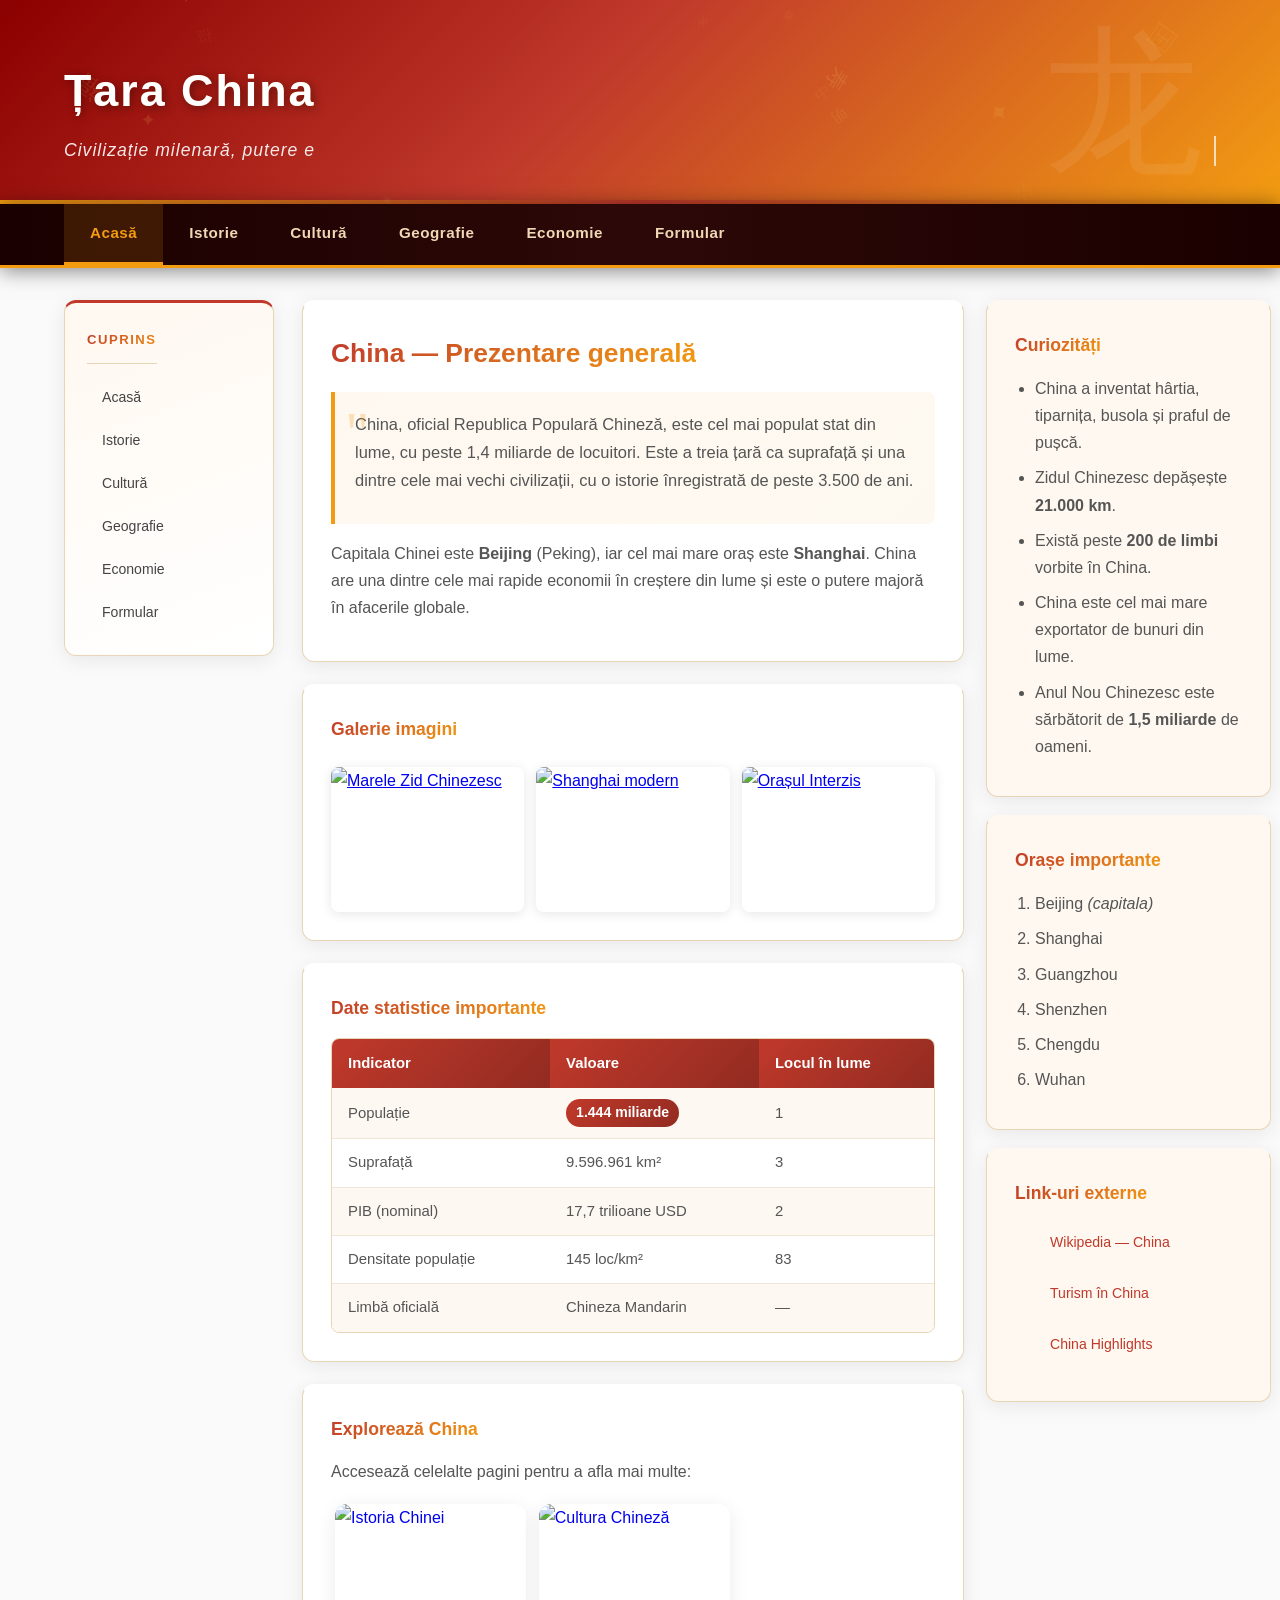
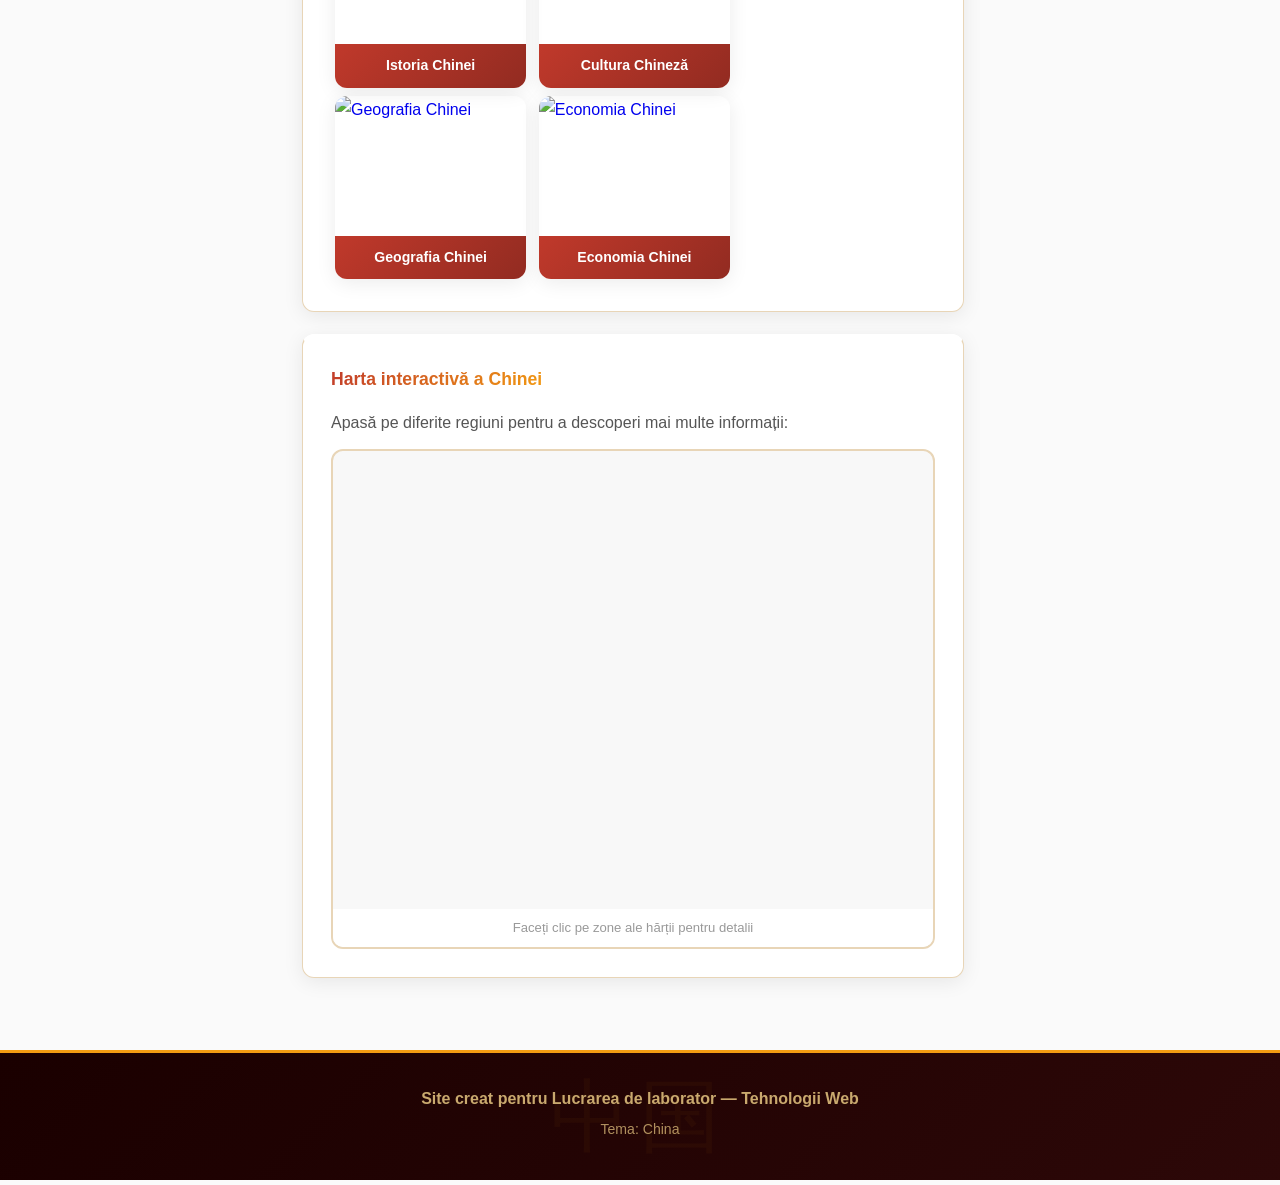
==== commit b3a03d2e: "Add files via upload" ====
--- a/index.html
+++ b/index.html
@@ -66,7 +66,7 @@
                             <img src="https://images.unsplash.com/photo-1493976040374-85c8e12f0c0e?w=600&q=80" alt="Shanghai modern">
                         </a>
                         <a href="https://ro.wikipedia.org/wiki/Orașul_Interzis">
-                            <img src="https://images.unsplash.com/photo-1537531257012-83a48cf7d3dc?w=600&q=80" alt="Orașul Interzis">
+                            <img src="https://s.iw.ro/gateway/g/ZmlsZVNvdXJjZT1odHRwJTNBJTJGJTJG/c3RvcmFnZTA4dHJhbnNjb2Rlci5yY3Mt/cmRzLnJvJTJGc3RvcmFnZSUyRjIwMjQl/MkYwNyUyRjE2JTJGMjAyNjY1M18yMDI2/NjUzX29yYXN1bC1pbnRlcnppcy1wYWxh/dC5qcGcmdz03ODAmaD00NDAmaGFzaD1i/OWRhYWY0MzQxMzkyNTBhYWM5NzAzYTM5Zjk1MGY1ZA==.thumb.jpg" alt="Orașul Interzis">
                         </a>
                     </div>
                 </div>
@@ -89,16 +89,20 @@
                     <h3 class="gradient-title">Explorează China</h3>
                     <p style="margin-bottom:14px">Accesează celelalte pagini pentru a afla mai multe:</p>
                     <a href="pages/istorie.html" class="image-link">
-                        <img src="https://images.unsplash.com/photo-1544025162-d76694265947?w=600&q=80" alt="Istoria Chinei">
+                        <img src="https://www.shutterstock.com/image-photo/view-forbidden-city-sunset-beijing-600nw-2370179153.jpg" alt="Istoria Chinei">
                         <div>Istoria Chinei</div>
                     </a>
                     <a href="pages/cultura.html" class="image-link">
-                        <img src="https://images.unsplash.com/photo-1526779259212-939e64788e3c?w=600&q=80" alt="Cultura Chineză">
+                        <img src="https://moverdb.com/wp-content/uploads/china-shanghai-best-for-families.jpg" alt="Cultura Chineză">
                         <div>Cultura Chineză</div>
                     </a>
                     <a href="pages/geografie.html" class="image-link">
-                        <img src="https://images.unsplash.com/photo-1537531257012-83a48cf7d3dc?w=600&q=80" alt="Geografie China">
-                        <div>Geografie China</div>
+                        <img src="https://media.istockphoto.com/id/519314896/ro/fotografie/orez-nedecorticat-%C3%AEn-longsheng.jpg?s=612x612&w=0&k=20&c=--M3o9KiyNcScwKo29QB_4XYvlaBPDV6aoqPKPBNURs=" alt="Geografia Chinei">
+                        <div>Geografia Chinei</div>
+                    </a>
+                    <a href="pages/economie.html" class="image-link">
+                        <img src="https://img.freepik.com/premium-photo/city-shanghai-seen-from-its-skyline_961875-77566.jpg" alt="Economia Chinei">
+                        <div>Economia Chinei</div>
                     </a>
                 </div>
 
@@ -141,7 +145,7 @@
                     <h3 class="gradient-title">Link-uri externe</h3>
                     <ul class="contents-list" style="flex-direction:column">
                         <li><a href="https://en.wikipedia.org/wiki/China" target="_blank">Wikipedia — China</a></li>
-                        <li><a href="https://www.travelchina.gov.cn/" target="_blank">Turism în China</a></li>
+                        <li><a href="https://www.eturia.ro/china/atractii" target="_blank">Turism în China</a></li>
                         <li><a href="https://www.chinahighlights.com/" target="_blank">China Highlights</a></li>
                     </ul>
                 </div>
